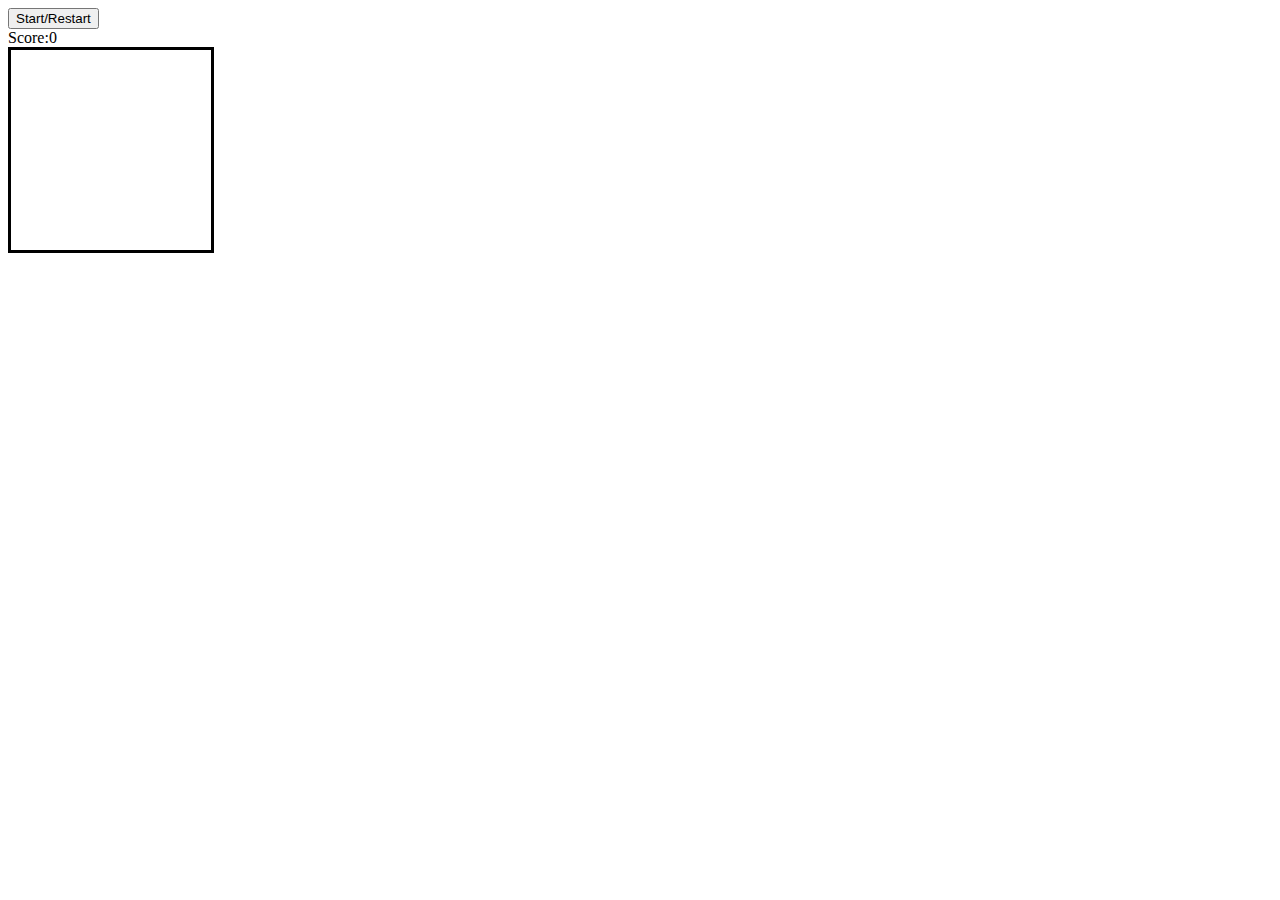
==== index.html @ d07d1cdc "snakeGame" ====
<!DOCTYPE html>
<html lang="en" dir="ltr">
  <head>
    <meta charset="utf-8">
    <script src="s_script.js" charset="utf-8"></script>
    <link rel="stylesheet" href="s_style.css">
    <title>Snake Tutorial</title>
  </head>
  <body>

    <button class='start'>Start/Restart</button>
    <div class='score'>Score:<span>0</span></div>

    <div class='grid'>
      <div></div>
      <div></div>
      <div></div>
      <div></div>
      <div></div>
      <div></div>
      <div></div>
      <div></div>
      <div></div>
      <div></div>
      <div></div>
      <div></div>
      <div></div>
      <div></div>
      <div></div>
      <div></div>
      <div></div>
      <div></div>
      <div></div>
      <div></div>
      <div></div>
      <div></div>
      <div></div>
      <div></div>
      <div></div>
      <div></div>
      <div></div>
      <div></div>
      <div></div>
      <div></div>
      <div></div>
      <div></div>
      <div></div>
      <div></div>
      <div></div>
      <div></div>
      <div></div>
      <div></div>
      <div></div>
      <div></div>
      <div></div>
      <div></div>
      <div></div>
      <div></div>
      <div></div>
      <div></div>
      <div></div>
      <div></div>
      <div></div>
      <div></div>
      <div></div>
      <div></div>
      <div></div>
      <div></div>
      <div></div>
      <div></div>
      <div></div>
      <div></div>
      <div></div>
      <div></div>
      <div></div>
      <div></div>
      <div></div>
      <div></div>
      <div></div>
      <div></div>
      <div></div>
      <div></div>
      <div></div>
      <div></div>
      <div></div>
      <div></div>
      <div></div>
      <div></div>
      <div></div>
      <div></div>
      <div></div>
      <div></div>
      <div></div>
      <div></div>
      <div></div>
      <div></div>
      <div></div>
      <div></div>
      <div></div>
      <div></div>
      <div></div>
      <div></div>
      <div></div>
      <div></div>
      <div></div>
      <div></div>
      <div></div>
      <div></div>
      <div></div>
      <div></div>
      <div></div>
      <div></div>
      <div></div>
      <div></div>
    </div>

  </body>
</html>
---- s_style.css ----
.grid{
    width: 200px;
    height: 200px;
    display: flex;
    flex-wrap: wrap;
    border: solid;
}
.grid div{
    width: 20px;
    height: 20px;
}
.snake{
    background-color: blue;
}
.apple{
    background-color: rgb(238, 16, 16);
}
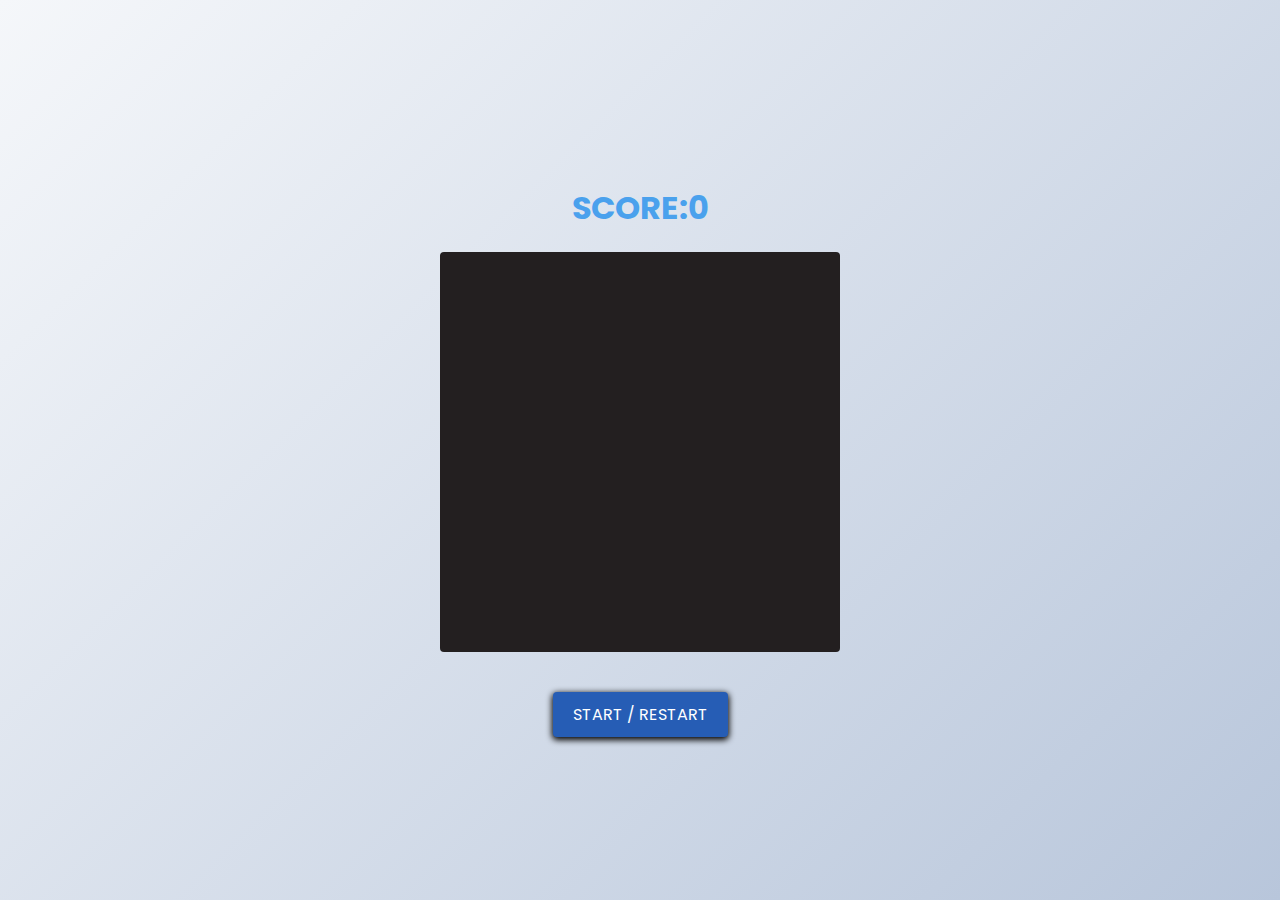
==== commit 04fe9789: "responsive and final project" ====
--- a/index.html
+++ b/index.html
@@ -1,118 +1,428 @@
 <!DOCTYPE html>
 <html lang="en" dir="ltr">
-  <head>
-    <meta charset="utf-8">
-    <script src="s_script.js" charset="utf-8"></script>
-    <link rel="stylesheet" href="s_style.css">
-    <title>Snake Tutorial</title>
-  </head>
-  <body>
-
-    <button class='start'>Start/Restart</button>
-    <div class='score'>Score:<span>0</span></div>
-
-    <div class='grid'>
-      <div></div>
-      <div></div>
-      <div></div>
-      <div></div>
-      <div></div>
-      <div></div>
-      <div></div>
-      <div></div>
-      <div></div>
-      <div></div>
-      <div></div>
-      <div></div>
-      <div></div>
-      <div></div>
-      <div></div>
-      <div></div>
-      <div></div>
-      <div></div>
-      <div></div>
-      <div></div>
-      <div></div>
-      <div></div>
-      <div></div>
-      <div></div>
-      <div></div>
-      <div></div>
-      <div></div>
-      <div></div>
-      <div></div>
-      <div></div>
-      <div></div>
-      <div></div>
-      <div></div>
-      <div></div>
-      <div></div>
-      <div></div>
-      <div></div>
-      <div></div>
-      <div></div>
-      <div></div>
-      <div></div>
-      <div></div>
-      <div></div>
-      <div></div>
-      <div></div>
-      <div></div>
-      <div></div>
-      <div></div>
-      <div></div>
-      <div></div>
-      <div></div>
-      <div></div>
-      <div></div>
-      <div></div>
-      <div></div>
-      <div></div>
-      <div></div>
-      <div></div>
-      <div></div>
-      <div></div>
-      <div></div>
-      <div></div>
-      <div></div>
-      <div></div>
-      <div></div>
-      <div></div>
-      <div></div>
-      <div></div>
-      <div></div>
-      <div></div>
-      <div></div>
-      <div></div>
-      <div></div>
-      <div></div>
-      <div></div>
-      <div></div>
-      <div></div>
-      <div></div>
-      <div></div>
-      <div></div>
-      <div></div>
-      <div></div>
-      <div></div>
-      <div></div>
-      <div></div>
-      <div></div>
-      <div></div>
-      <div></div>
-      <div></div>
-      <div></div>
-      <div></div>
-      <div></div>
-      <div></div>
-      <div></div>
-      <div></div>
-      <div></div>
-      <div></div>
-      <div></div>
-      <div></div>
-      <div></div>
-    </div>
-
-  </body>
-</html>
+
+<head>
+  <meta charset="utf-8">
+  <script src="s_script.js" charset="utf-8"></script>
+  <link rel="stylesheet" href="s_style.css">
+  <title>Snake Tutorial</title>
+</head>
+
+<body>
+
+    <section id="container">
+      <h1 class='score'>score:<span>0</span></h1>
+    
+      <div class='grid'>
+        <div></div>
+        <div></div>
+        <div></div>
+        <div></div>
+        <div></div>
+        <div></div>
+        <div></div>
+        <div></div>
+        <div></div>
+        <div></div>
+        <div></div>
+        <div></div>
+        <div></div>
+        <div></div>
+        <div></div>
+        <div></div>
+        <div></div>
+        <div></div>
+        <div></div>
+        <div></div>
+        <div></div>
+        <div></div>
+        <div></div>
+        <div></div>
+        <div></div>
+        <div></div>
+        <div></div>
+        <div></div>
+        <div></div>
+        <div></div>
+        <div></div>
+        <div></div>
+        <div></div>
+        <div></div>
+        <div></div>
+        <div></div>
+        <div></div>
+        <div></div>
+        <div></div>
+        <div></div>
+        <div></div>
+        <div></div>
+        <div></div>
+        <div></div>
+        <div></div>
+        <div></div>
+        <div></div>
+        <div></div>
+        <div></div>
+        <div></div>
+        <div></div>
+        <div></div>
+        <div></div>
+        <div></div>
+        <div></div>
+        <div></div>
+        <div></div>
+        <div></div>
+        <div></div>
+        <div></div>
+        <div></div>
+        <div></div>
+        <div></div>
+        <div></div>
+        <div></div>
+        <div></div>
+        <div></div>
+        <div></div>
+        <div></div>
+        <div></div>
+        <div></div>
+        <div></div>
+        <div></div>
+        <div></div>
+        <div></div>
+        <div></div>
+        <div></div>
+        <div></div>
+        <div></div>
+        <div></div>
+        <div></div>
+        <div></div>
+        <div></div>
+        <div></div>
+        <div></div>
+        <div></div>
+        <div></div>
+        <div></div>
+        <div></div>
+        <div></div>
+        <div></div>
+        <div></div>
+        <div></div>
+        <div></div>
+        <div></div>
+        <div></div>
+        <div></div>
+        <div></div>
+        <div></div>
+        <div></div>
+        <div></div>
+        <div></div>
+        <div></div>
+        <div></div>
+        <div></div>
+        <div></div>
+        <div></div>
+        <div></div>
+        <div></div>
+        <div></div>
+        <div></div>
+        <div></div>
+        <div></div>
+        <div></div>
+        <div></div>
+        <div></div>
+        <div></div>
+        <div></div>
+        <div></div>
+        <div></div>
+        <div></div>
+        <div></div>
+        <div></div>
+        <div></div>
+        <div></div>
+        <div></div>
+        <div></div>
+        <div></div>
+        <div></div>
+        <div></div>
+        <div></div>
+        <div></div>
+        <div></div>
+        <div></div>
+        <div></div>
+        <div></div>
+        <div></div>
+        <div></div>
+        <div></div>
+        <div></div>
+        <div></div>
+        <div></div>
+        <div></div>
+        <div></div>
+        <div></div>
+        <div></div>
+        <div></div>
+        <div></div>
+        <div></div>
+        <div></div>
+        <div></div>
+        <div></div>
+        <div></div>
+        <div></div>
+        <div></div>
+        <div></div>
+        <div></div>
+        <div></div>
+        <div></div>
+        <div></div>
+        <div></div>
+        <div></div>
+        <div></div>
+        <div></div>
+        <div></div>
+        <div></div>
+        <div></div>
+        <div></div>
+        <div></div>
+        <div></div>
+        <div></div>
+        <div></div>
+        <div></div>
+        <div></div>
+        <div></div>
+        <div></div>
+        <div></div>
+        <div></div>
+        <div></div>
+        <div></div>
+        <div></div>
+        <div></div>
+        <div></div>
+        <div></div>
+        <div></div>
+        <div></div>
+        <div></div>
+        <div></div>
+        <div></div>
+        <div></div>
+        <div></div>
+        <div></div>
+        <div></div>
+        <div></div>
+        <div></div>
+        <div></div>
+        <div></div>
+        <div></div>
+        <div></div>
+        <div></div>
+        <div></div>
+        <div></div>
+        <div></div>
+        <div></div>
+        <div></div>
+        <div></div>
+        <div></div>
+        <div></div>
+        <div></div>
+        <div></div>
+        <div></div>
+        <div></div>
+        <div></div>
+        <div></div>
+        <div></div>
+        <div></div>
+        <div></div>
+        <div></div>
+        <div></div>
+        <div></div>
+        <div></div>
+        <div></div>
+        <div></div>
+        <div></div>
+        <div></div>
+        <div></div>
+        <div></div>
+        <div></div>
+        <div></div>
+        <div></div>
+        <div></div>
+        <div></div>
+        <div></div>
+        <div></div>
+        <div></div>
+        <div></div>
+        <div></div>
+        <div></div>
+        <div></div>
+        <div></div>
+        <div></div>
+        <div></div>
+        <div></div>
+        <div></div>
+        <div></div>
+        <div></div>
+        <div></div>
+        <div></div>
+        <div></div>
+        <div></div>
+        <div></div>
+        <div></div>
+        <div></div>
+        <div></div>
+        <div></div>
+        <div></div>
+        <div></div>
+        <div></div>
+        <div></div>
+        <div></div>
+        <div></div>
+        <div></div>
+        <div></div>
+        <div></div>
+        <div></div>
+        <div></div>
+        <div></div>
+        <div></div>
+        <div></div>
+        <div></div>
+        <div></div>
+        <div></div>
+        <div></div>
+        <div></div>
+        <div></div>
+        <div></div>
+        <div></div>
+        <div></div>
+        <div></div>
+        <div></div>
+        <div></div>
+        <div></div>
+        <div></div>
+        <div></div>
+        <div></div>
+        <div></div>
+        <div></div>
+        <div></div>
+        <div></div>
+        <div></div>
+        <div></div>
+        <div></div>
+        <div></div>
+        <div></div>
+        <div></div>
+        <div></div>
+        <div></div>
+        <div></div>
+        <div></div>
+        <div></div>
+        <div></div>
+        <div></div>
+        <div></div>
+        <div></div>
+        <div></div>
+        <div></div>
+        <div></div>
+        <div></div>
+        <div></div>
+        <div></div>
+        <div></div>
+        <div></div>
+        <div></div>
+        <div></div>
+        <div></div>
+        <div></div>
+        <div></div>
+        <div></div>
+        <div></div>
+        <div></div>
+        <div></div>
+        <div></div>
+        <div></div>
+        <div></div>
+        <div></div>
+        <div></div>
+        <div></div>
+        <div></div>
+        <div></div>
+        <div></div>
+        <div></div>
+        <div></div>
+        <div></div>
+        <div></div>
+        <div></div>
+        <div></div>
+        <div></div>
+        <div></div>
+        <div></div>
+        <div></div>
+        <div></div>
+        <div></div>
+        <div></div>
+        <div></div>
+        <div></div>
+        <div></div>
+        <div></div>
+        <div></div>
+        <div></div>
+        <div></div>
+        <div></div>
+        <div></div>
+        <div></div>
+        <div></div>
+        <div></div>
+        <div></div>
+        <div></div>
+        <div></div>
+        <div></div>
+        <div></div>
+        <div></div>
+        <div></div>
+        <div></div>
+        <div></div>
+        <div></div>
+        <div></div>
+        <div></div>
+        <div></div>
+        <div></div>
+        <div></div>
+        <div></div>
+        <div></div>
+        <div></div>
+        <div></div>
+        <div></div>
+        <div></div>
+        <div></div>
+        <div></div>
+        <div></div>
+        <div></div>
+        <div></div>
+        <div></div>
+        <div></div>
+        <div></div>
+        <div></div>
+        <div></div>
+        <div></div>
+        <div></div>
+        <div></div>
+        <div></div>
+        <div></div>
+        <div></div>
+        <div></div>
+        <div></div>
+        <div></div>
+        <div></div>
+        <div></div>
+        <div></div>
+        <div></div>
+        <div></div>
+      </div>
+  
+
+      <button class='start'>Start / Restart</button>
+
+    
+    </section>
+
+
+</body>
+
+</html>--- a/s_style.css
+++ b/s_style.css
@@ -1,17 +1,70 @@
+@import url("https://fonts.googleapis.com/css2?family=Poppins:wght@300;400;500;600;700;800;900&display=swap");
+
+*{
+    margin: 0px;
+    padding: 0px;
+    box-sizing: border-box;
+    font-family: 'Poppins', sans-serif;
+}
+
+#container{
+    background-color: #b8c6db;
+    background-image: linear-gradient(315deg, #b8c6db 0%, #f5f7fa 100%);
+    display: flex;
+    flex-direction: column;
+    align-items: center;
+    justify-content: center;
+    margin: 0;
+    width: 100%;
+    height: 100vh;
+}
+
 .grid{
-    width: 200px;
-    height: 200px;
+    width: 400px ;
+    height: 400px;
     display: flex;
     flex-wrap: wrap;
-    border: solid;
+    background-color: #231f20;
+    border-radius: 4px;
+    overflow: hidden;
 }
 .grid div{
     width: 20px;
     height: 20px;
 }
 .snake{
-    background-color: blue;
+    background-color: #c2c2c2;
 }
 .apple{
-    background-color: rgb(238, 16, 16);
+    background-color: #e66916;
+}
+
+.score{
+    font-size: 2rem;
+    font-weight: 700;
+    text-align: center;
+    text-transform: uppercase;
+    margin: 20px 0;
+    color: rgb(74, 161, 237);
+}
+
+.start{
+    display: block;
+    width: auto;
+    outline: none;
+    border: none;
+    padding: 10px 20px;
+    background-color: #265db5;
+    color: #fff;
+    border-radius: 4px;
+    margin-top: 40px;
+    font-weight: 400;
+    font-size: 16px;
+    text-transform: uppercase;
+    box-shadow: 0px 2px 6px 1px black;
+    cursor: pointer;
+}
+
+@media screen and (min-width:450px) {
+
 }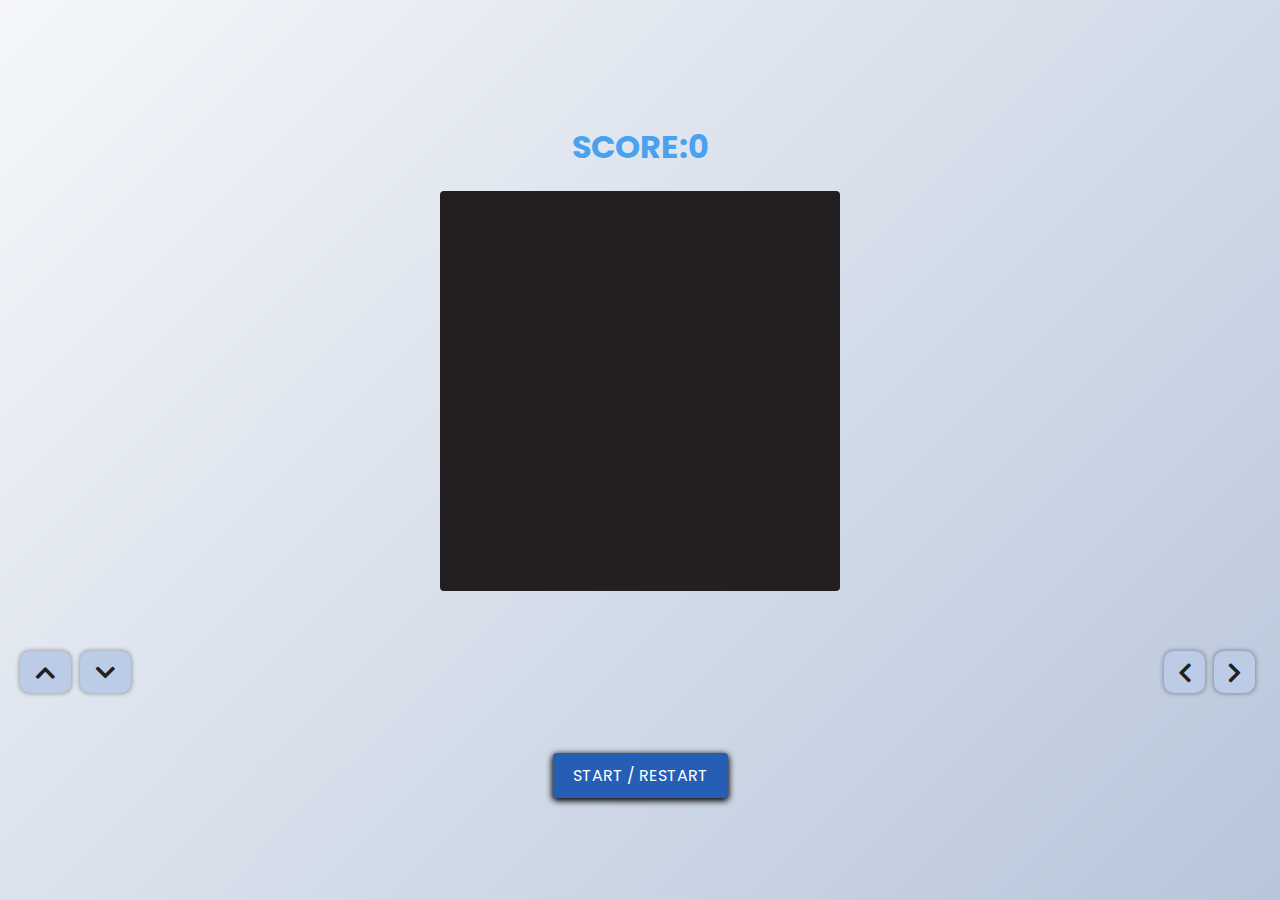
==== commit f3c554af: "file arrangment" ====
--- a/index.html
+++ b/index.html
@@ -1,428 +1,435 @@
 <!DOCTYPE html>
-<html lang="en" dir="ltr">
+<html lang="en">
+<head>
+    <meta charset="UTF-8">
+    <meta http-equiv="X-UA-Compatible" content="IE=edge">
+    <meta name="viewport" content="width=device-width, initial-scale=1.0">
+    <link rel="stylesheet" href="https://cdnjs.cloudflare.com/ajax/libs/font-awesome/4.7.0/css/font-awesome.css" integrity="sha512-5A8nwdMOWrSz20fDsjczgUidUBR8liPYU+WymTZP1lmY9G6Oc7HlZv156XqnsgNUzTyMefFTcsFH/tnJE/+xBg==" crossorigin="anonymous" referrerpolicy="no-referrer" />
+    <link rel="stylesheet" href="s_style.css">
+    <title>Snake Game</title>
+</head>
+<body>
+    <section id="container">
+        <h1 class='score'>score:<span>0</span></h1>
 
-<head>
-  <meta charset="utf-8">
-  <script src="s_script.js" charset="utf-8"></script>
-  <link rel="stylesheet" href="s_style.css">
-  <title>Snake Tutorial</title>
-</head>
+        <div class='grid'>
+          <div></div>
+          <div></div>
+          <div></div>
+          <div></div>
+          <div></div>
+          <div></div>
+          <div></div>
+          <div></div>
+          <div></div>
+          <div></div>
+          <div></div>
+          <div></div>
+          <div></div>
+          <div></div>
+          <div></div>
+          <div></div>
+          <div></div>
+          <div></div>
+          <div></div>
+          <div></div>
+          <div></div>
+          <div></div>
+          <div></div>
+          <div></div>
+          <div></div>
+          <div></div>
+          <div></div>
+          <div></div>
+          <div></div>
+          <div></div>
+          <div></div>
+          <div></div>
+          <div></div>
+          <div></div>
+          <div></div>
+          <div></div>
+          <div></div>
+          <div></div>
+          <div></div>
+          <div></div>
+          <div></div>
+          <div></div>
+          <div></div>
+          <div></div>
+          <div></div>
+          <div></div>
+          <div></div>
+          <div></div>
+          <div></div>
+          <div></div>
+          <div></div>
+          <div></div>
+          <div></div>
+          <div></div>
+          <div></div>
+          <div></div>
+          <div></div>
+          <div></div>
+          <div></div>
+          <div></div>
+          <div></div>
+          <div></div>
+          <div></div>
+          <div></div>
+          <div></div>
+          <div></div>
+          <div></div>
+          <div></div>
+          <div></div>
+          <div></div>
+          <div></div>
+          <div></div>
+          <div></div>
+          <div></div>
+          <div></div>
+          <div></div>
+          <div></div>
+          <div></div>
+          <div></div>
+          <div></div>
+          <div></div>
+          <div></div>
+          <div></div>
+          <div></div>
+          <div></div>
+          <div></div>
+          <div></div>
+          <div></div>
+          <div></div>
+          <div></div>
+          <div></div>
+          <div></div>
+          <div></div>
+          <div></div>
+          <div></div>
+          <div></div>
+          <div></div>
+          <div></div>
+          <div></div>
+          <div></div>
+          <div></div>
+          <div></div>
+          <div></div>
+          <div></div>
+          <div></div>
+          <div></div>
+          <div></div>
+          <div></div>
+          <div></div>
+          <div></div>
+          <div></div>
+          <div></div>
+          <div></div>
+          <div></div>
+          <div></div>
+          <div></div>
+          <div></div>
+          <div></div>
+          <div></div>
+          <div></div>
+          <div></div>
+          <div></div>
+          <div></div>
+          <div></div>
+          <div></div>
+          <div></div>
+          <div></div>
+          <div></div>
+          <div></div>
+          <div></div>
+          <div></div>
+          <div></div>
+          <div></div>
+          <div></div>
+          <div></div>
+          <div></div>
+          <div></div>
+          <div></div>
+          <div></div>
+          <div></div>
+          <div></div>
+          <div></div>
+          <div></div>
+          <div></div>
+          <div></div>
+          <div></div>
+          <div></div>
+          <div></div>
+          <div></div>
+          <div></div>
+          <div></div>
+          <div></div>
+          <div></div>
+          <div></div>
+          <div></div>
+          <div></div>
+          <div></div>
+          <div></div>
+          <div></div>
+          <div></div>
+          <div></div>
+          <div></div>
+          <div></div>
+          <div></div>
+          <div></div>
+          <div></div>
+          <div></div>
+          <div></div>
+          <div></div>
+          <div></div>
+          <div></div>
+          <div></div>
+          <div></div>
+          <div></div>
+          <div></div>
+          <div></div>
+          <div></div>
+          <div></div>
+          <div></div>
+          <div></div>
+          <div></div>
+          <div></div>
+          <div></div>
+          <div></div>
+          <div></div>
+          <div></div>
+          <div></div>
+          <div></div>
+          <div></div>
+          <div></div>
+          <div></div>
+          <div></div>
+          <div></div>
+          <div></div>
+          <div></div>
+          <div></div>
+          <div></div>
+          <div></div>
+          <div></div>
+          <div></div>
+          <div></div>
+          <div></div>
+          <div></div>
+          <div></div>
+          <div></div>
+          <div></div>
+          <div></div>
+          <div></div>
+          <div></div>
+          <div></div>
+          <div></div>
+          <div></div>
+          <div></div>
+          <div></div>
+          <div></div>
+          <div></div>
+          <div></div>
+          <div></div>
+          <div></div>
+          <div></div>
+          <div></div>
+          <div></div>
+          <div></div>
+          <div></div>
+          <div></div>
+          <div></div>
+          <div></div>
+          <div></div>
+          <div></div>
+          <div></div>
+          <div></div>
+          <div></div>
+          <div></div>
+          <div></div>
+          <div></div>
+          <div></div>
+          <div></div>
+          <div></div>
+          <div></div>
+          <div></div>
+          <div></div>
+          <div></div>
+          <div></div>
+          <div></div>
+          <div></div>
+          <div></div>
+          <div></div>
+          <div></div>
+          <div></div>
+          <div></div>
+          <div></div>
+          <div></div>
+          <div></div>
+          <div></div>
+          <div></div>
+          <div></div>
+          <div></div>
+          <div></div>
+          <div></div>
+          <div></div>
+          <div></div>
+          <div></div>
+          <div></div>
+          <div></div>
+          <div></div>
+          <div></div>
+          <div></div>
+          <div></div>
+          <div></div>
+          <div></div>
+          <div></div>
+          <div></div>
+          <div></div>
+          <div></div>
+          <div></div>
+          <div></div>
+          <div></div>
+          <div></div>
+          <div></div>
+          <div></div>
+          <div></div>
+          <div></div>
+          <div></div>
+          <div></div>
+          <div></div>
+          <div></div>
+          <div></div>
+          <div></div>
+          <div></div>
+          <div></div>
+          <div></div>
+          <div></div>
+          <div></div>
+          <div></div>
+          <div></div>
+          <div></div>
+          <div></div>
+          <div></div>
+          <div></div>
+          <div></div>
+          <div></div>
+          <div></div>
+          <div></div>
+          <div></div>
+          <div></div>
+          <div></div>
+          <div></div>
+          <div></div>
+          <div></div>
+          <div></div>
+          <div></div>
+          <div></div>
+          <div></div>
+          <div></div>
+          <div></div>
+          <div></div>
+          <div></div>
+          <div></div>
+          <div></div>
+          <div></div>
+          <div></div>
+          <div></div>
+          <div></div>
+          <div></div>
+          <div></div>
+          <div></div>
+          <div></div>
+          <div></div>
+          <div></div>
+          <div></div>
+          <div></div>
+          <div></div>
+          <div></div>
+          <div></div>
+          <div></div>
+          <div></div>
+          <div></div>
+          <div></div>
+          <div></div>
+          <div></div>
+          <div></div>
+          <div></div>
+          <div></div>
+          <div></div>
+          <div></div>
+          <div></div>
+          <div></div>
+          <div></div>
+          <div></div>
+          <div></div>
+          <div></div>
+          <div></div>
+          <div></div>
+          <div></div>
+          <div></div>
+          <div></div>
+          <div></div>
+          <div></div>
+          <div></div>
+          <div></div>
+          <div></div>
+          <div></div>
+          <div></div>
+          <div></div>
+          <div></div>
+          <div></div>
+          <div></div>
+          <div></div>
+          <div></div>
+          <div></div>
+          <div></div>
+          <div></div>
+          <div></div>
+          <div></div>
+          <div></div>
+          <div></div>
+          <div></div>
+          <div></div>
+          <div></div>
+          <div></div>
+          <div></div>
+          <div></div>
+          <div></div>
+          <div></div>
+          <div></div>
+          <div></div>
+          <div></div>
+          <div></div>
+          <div></div>
+          <div></div>
+          <div></div>
+          <div></div>
+          <div></div>
+          <div></div>
+          <div></div>
+          <div></div>
+          <div></div>
+          <div></div>
+          <div></div>
+          <div></div>
+        </div>  
 
-<body>
+        <div class="handles">
+            <div class="verticle">
+                <i class="fa fa-angle-up" aria-hidden="true"></i>
+                <i class="fa fa-angle-down" aria-hidden="true"></i>
+            </div>
+            <div class="horizontal">
+                <i class="fa fa-angle-left" aria-hidden="true"></i>
+                <i class="fa fa-angle-right" aria-hidden="true"></i>
+            </div>
+        </div>
 
-    <section id="container">
-      <h1 class='score'>score:<span>0</span></h1>
-    
-      <div class='grid'>
-        <div></div>
-        <div></div>
-        <div></div>
-        <div></div>
-        <div></div>
-        <div></div>
-        <div></div>
-        <div></div>
-        <div></div>
-        <div></div>
-        <div></div>
-        <div></div>
-        <div></div>
-        <div></div>
-        <div></div>
-        <div></div>
-        <div></div>
-        <div></div>
-        <div></div>
-        <div></div>
-        <div></div>
-        <div></div>
-        <div></div>
-        <div></div>
-        <div></div>
-        <div></div>
-        <div></div>
-        <div></div>
-        <div></div>
-        <div></div>
-        <div></div>
-        <div></div>
-        <div></div>
-        <div></div>
-        <div></div>
-        <div></div>
-        <div></div>
-        <div></div>
-        <div></div>
-        <div></div>
-        <div></div>
-        <div></div>
-        <div></div>
-        <div></div>
-        <div></div>
-        <div></div>
-        <div></div>
-        <div></div>
-        <div></div>
-        <div></div>
-        <div></div>
-        <div></div>
-        <div></div>
-        <div></div>
-        <div></div>
-        <div></div>
-        <div></div>
-        <div></div>
-        <div></div>
-        <div></div>
-        <div></div>
-        <div></div>
-        <div></div>
-        <div></div>
-        <div></div>
-        <div></div>
-        <div></div>
-        <div></div>
-        <div></div>
-        <div></div>
-        <div></div>
-        <div></div>
-        <div></div>
-        <div></div>
-        <div></div>
-        <div></div>
-        <div></div>
-        <div></div>
-        <div></div>
-        <div></div>
-        <div></div>
-        <div></div>
-        <div></div>
-        <div></div>
-        <div></div>
-        <div></div>
-        <div></div>
-        <div></div>
-        <div></div>
-        <div></div>
-        <div></div>
-        <div></div>
-        <div></div>
-        <div></div>
-        <div></div>
-        <div></div>
-        <div></div>
-        <div></div>
-        <div></div>
-        <div></div>
-        <div></div>
-        <div></div>
-        <div></div>
-        <div></div>
-        <div></div>
-        <div></div>
-        <div></div>
-        <div></div>
-        <div></div>
-        <div></div>
-        <div></div>
-        <div></div>
-        <div></div>
-        <div></div>
-        <div></div>
-        <div></div>
-        <div></div>
-        <div></div>
-        <div></div>
-        <div></div>
-        <div></div>
-        <div></div>
-        <div></div>
-        <div></div>
-        <div></div>
-        <div></div>
-        <div></div>
-        <div></div>
-        <div></div>
-        <div></div>
-        <div></div>
-        <div></div>
-        <div></div>
-        <div></div>
-        <div></div>
-        <div></div>
-        <div></div>
-        <div></div>
-        <div></div>
-        <div></div>
-        <div></div>
-        <div></div>
-        <div></div>
-        <div></div>
-        <div></div>
-        <div></div>
-        <div></div>
-        <div></div>
-        <div></div>
-        <div></div>
-        <div></div>
-        <div></div>
-        <div></div>
-        <div></div>
-        <div></div>
-        <div></div>
-        <div></div>
-        <div></div>
-        <div></div>
-        <div></div>
-        <div></div>
-        <div></div>
-        <div></div>
-        <div></div>
-        <div></div>
-        <div></div>
-        <div></div>
-        <div></div>
-        <div></div>
-        <div></div>
-        <div></div>
-        <div></div>
-        <div></div>
-        <div></div>
-        <div></div>
-        <div></div>
-        <div></div>
-        <div></div>
-        <div></div>
-        <div></div>
-        <div></div>
-        <div></div>
-        <div></div>
-        <div></div>
-        <div></div>
-        <div></div>
-        <div></div>
-        <div></div>
-        <div></div>
-        <div></div>
-        <div></div>
-        <div></div>
-        <div></div>
-        <div></div>
-        <div></div>
-        <div></div>
-        <div></div>
-        <div></div>
-        <div></div>
-        <div></div>
-        <div></div>
-        <div></div>
-        <div></div>
-        <div></div>
-        <div></div>
-        <div></div>
-        <div></div>
-        <div></div>
-        <div></div>
-        <div></div>
-        <div></div>
-        <div></div>
-        <div></div>
-        <div></div>
-        <div></div>
-        <div></div>
-        <div></div>
-        <div></div>
-        <div></div>
-        <div></div>
-        <div></div>
-        <div></div>
-        <div></div>
-        <div></div>
-        <div></div>
-        <div></div>
-        <div></div>
-        <div></div>
-        <div></div>
-        <div></div>
-        <div></div>
-        <div></div>
-        <div></div>
-        <div></div>
-        <div></div>
-        <div></div>
-        <div></div>
-        <div></div>
-        <div></div>
-        <div></div>
-        <div></div>
-        <div></div>
-        <div></div>
-        <div></div>
-        <div></div>
-        <div></div>
-        <div></div>
-        <div></div>
-        <div></div>
-        <div></div>
-        <div></div>
-        <div></div>
-        <div></div>
-        <div></div>
-        <div></div>
-        <div></div>
-        <div></div>
-        <div></div>
-        <div></div>
-        <div></div>
-        <div></div>
-        <div></div>
-        <div></div>
-        <div></div>
-        <div></div>
-        <div></div>
-        <div></div>
-        <div></div>
-        <div></div>
-        <div></div>
-        <div></div>
-        <div></div>
-        <div></div>
-        <div></div>
-        <div></div>
-        <div></div>
-        <div></div>
-        <div></div>
-        <div></div>
-        <div></div>
-        <div></div>
-        <div></div>
-        <div></div>
-        <div></div>
-        <div></div>
-        <div></div>
-        <div></div>
-        <div></div>
-        <div></div>
-        <div></div>
-        <div></div>
-        <div></div>
-        <div></div>
-        <div></div>
-        <div></div>
-        <div></div>
-        <div></div>
-        <div></div>
-        <div></div>
-        <div></div>
-        <div></div>
-        <div></div>
-        <div></div>
-        <div></div>
-        <div></div>
-        <div></div>
-        <div></div>
-        <div></div>
-        <div></div>
-        <div></div>
-        <div></div>
-        <div></div>
-        <div></div>
-        <div></div>
-        <div></div>
-        <div></div>
-        <div></div>
-        <div></div>
-        <div></div>
-        <div></div>
-        <div></div>
-        <div></div>
-        <div></div>
-        <div></div>
-        <div></div>
-        <div></div>
-        <div></div>
-        <div></div>
-        <div></div>
-        <div></div>
-        <div></div>
-        <div></div>
-        <div></div>
-        <div></div>
-        <div></div>
-        <div></div>
-        <div></div>
-        <div></div>
-        <div></div>
-        <div></div>
-        <div></div>
-        <div></div>
-        <div></div>
-        <div></div>
-        <div></div>
-        <div></div>
-        <div></div>
-        <div></div>
-        <div></div>
-        <div></div>
-        <div></div>
-        <div></div>
-        <div></div>
-        <div></div>
-        <div></div>
-        <div></div>
-        <div></div>
-        <div></div>
-        <div></div>
-        <div></div>
-        <div></div>
-        <div></div>
-        <div></div>
-        <div></div>
-        <div></div>
-        <div></div>
-        <div></div>
-        <div></div>
-        <div></div>
-        <div></div>
-        <div></div>
-        <div></div>
-        <div></div>
-        <div></div>
-        <div></div>
-        <div></div>
-        <div></div>
-        <div></div>
-        <div></div>
-        <div></div>
-        <div></div>
-        <div></div>
-        <div></div>
-        <div></div>
-        <div></div>
-        <div></div>
-        <div></div>
-        <div></div>
-        <div></div>
-        <div></div>
-        <div></div>
-        <div></div>
-        <div></div>
-        <div></div>
-        <div></div>
-        <div></div>
-        <div></div>
-        <div></div>
-        <div></div>
-        <div></div>
-      </div>
-  
+        <button class='start'>Start / Restart</button>
 
-      <button class='start'>Start / Restart</button>
+      </section>
 
-    
-    </section>
-
-
-</body>
-
+      <script src="s_script.js" charset="utf-8"></script>
+    </body>
 </html>--- a/s_style.css
+++ b/s_style.css
@@ -20,8 +20,8 @@
 }
 
 .grid{
-    width: 400px ;
-    height: 400px;
+    width: 500px ;
+    height: 500px;
     display: flex;
     flex-wrap: wrap;
     background-color: #231f20;
@@ -29,9 +29,9 @@
     overflow: hidden;
 }
 .grid div{
-    width: 20px;
-    height: 20px;
-}
+    width: 25px;
+    height: 25px;
+}    
 .snake{
     background-color: #c2c2c2;
 }
@@ -64,7 +64,55 @@
     box-shadow: 0px 2px 6px 1px black;
     cursor: pointer;
 }
+.handles{
+    width: 100%;
+    margin-top: 40px;
+    display: flex;
+    justify-content: space-between;
+    padding: 20px;
+}
+.handles .fa{
+    color: #231f20;
+    font-size: 2rem;
+    font-weight: bolder;
+    padding: 5px 15px;
+    background-color: #bccce6;
+    border-radius: 10px;
+    margin-right: 5px;
+    box-shadow: 0px 0px 4px .5px rgba(0, 0, 0,.3);
+}
 
-@media screen and (min-width:450px) {
 
-}+@media screen and (min-width: 600px) {
+    .grid{
+        width: 400px ;
+        height: 400px;
+    }
+    .grid div{
+        width: 20px;
+        height: 20px;
+    }
+}
+
+@media screen and (max-device-width: 550px) { 
+    .grid{
+        width: 300px ;
+        height: 300px;
+    }
+    .grid div{
+        width: 15px;
+        height: 15px;
+    }
+}
+
+
+@media only screen and (max-device-width: 400px) {
+    .grid{
+        width: 200px ;
+        height: 200px;
+    }
+    .grid div{
+        width: 10px;
+        height: 10px;
+    }
+}
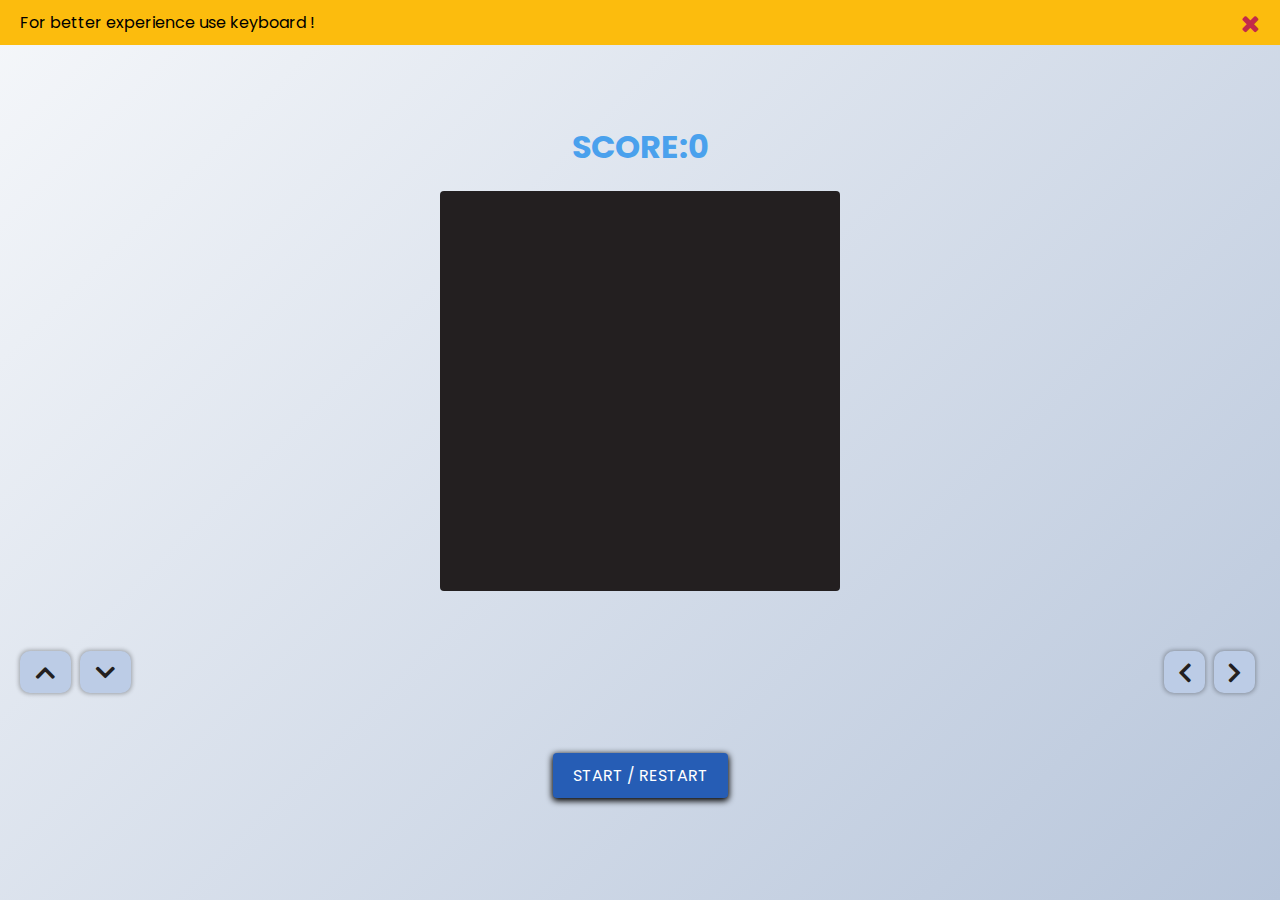
==== commit 0e5b3bc1: "popup message" ====
--- a/index.html
+++ b/index.html
@@ -10,6 +10,11 @@
 </head>
 <body>
     <section id="container">
+        <div id="popmessage">
+            <p>For better experience use keyboard !</p>
+            <i class="fa fa-times" aria-hidden="true"></i>
+        </div>
+
         <h1 class='score'>score:<span>0</span></h1>
 
         <div class='grid'>
--- a/s_style.css
+++ b/s_style.css
@@ -82,6 +82,27 @@
     box-shadow: 0px 0px 4px .5px rgba(0, 0, 0,.3);
 }
 
+#popmessage{
+    position: absolute;
+    top: 0px;
+    left: 0px;
+    width: 100%;
+    display: flex;
+    justify-content: space-between;
+    align-items: center;
+    background-color: #fcbc0d;
+    padding: 10px 20px;
+}
+#popmessage p{
+    color: #000;
+}
+#popmessage .fa-times{
+    color: rgb(194, 42, 73);
+    cursor: pointer;
+    font-size: 1.5rem;
+}
+
+
 
 @media screen and (min-width: 600px) {
     .grid{
